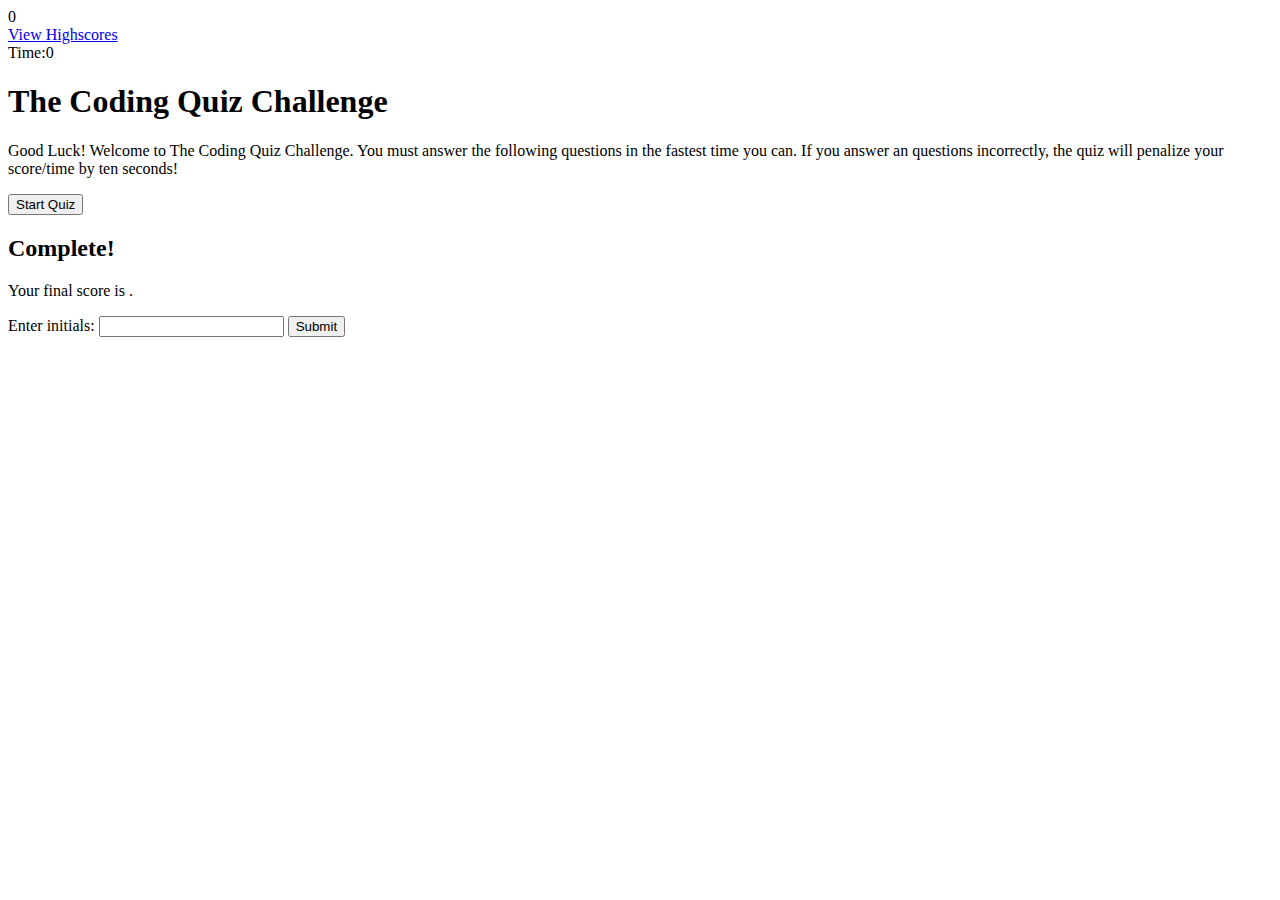
==== index.html @ ef83be86 "adding my code" ====
<!DOCTYPE html>0

<html lang="en">

  <head>
    <meta charset="UTF-8" />
    <meta name="viewport" content="width=device-width, initial-scale=1.0" />
    <meta http-equiv="X-UA-Compatible" content="ie=edge" />
    <title>The Coding Quiz</title>

    <link rel="stylesheet" href="./assets/css/styles.css" />
  </head>

  <body>
    <div class="scores"><a href="highscores.html">View Highscores</a></div>

    <div class="timer">Time:<span id="time">0</span></div>

    <div class="wrapper">
      <div id="start-screen" class="start">
        <h1>The Coding Quiz Challenge</h1>
        <p>
          Good Luck! Welcome to The Coding Quiz Challenge. 
          You must answer the following questions in the fastest time you can.
          If you answer an questions incorrectly, the quiz will penalize your score/time by ten seconds!
        </p>
        <button id="start">Start Quiz</button>
      </div>

      <div id="questions" class="hide">
        <h2 id="question-title"></h2>
        <div id="choices" class="choices"></div>
      </div>

      <div id="end-screen" class="hide">
        <h2>Complete!</h2>
        <p>Your final score is <span id="final-score"></span>.</p>
        <p>
          Enter initials: <input type="text" id="initials" max="3" />
          <button id="submit">Submit</button>
        </p>
      </div>

      <div id="feedback" class="feedback hide"></div>
    </div>

    <script src="./assets/js/questions.js"></script>
    <script src="./assets/js/logic.js"></script>

  </body>

  </html>
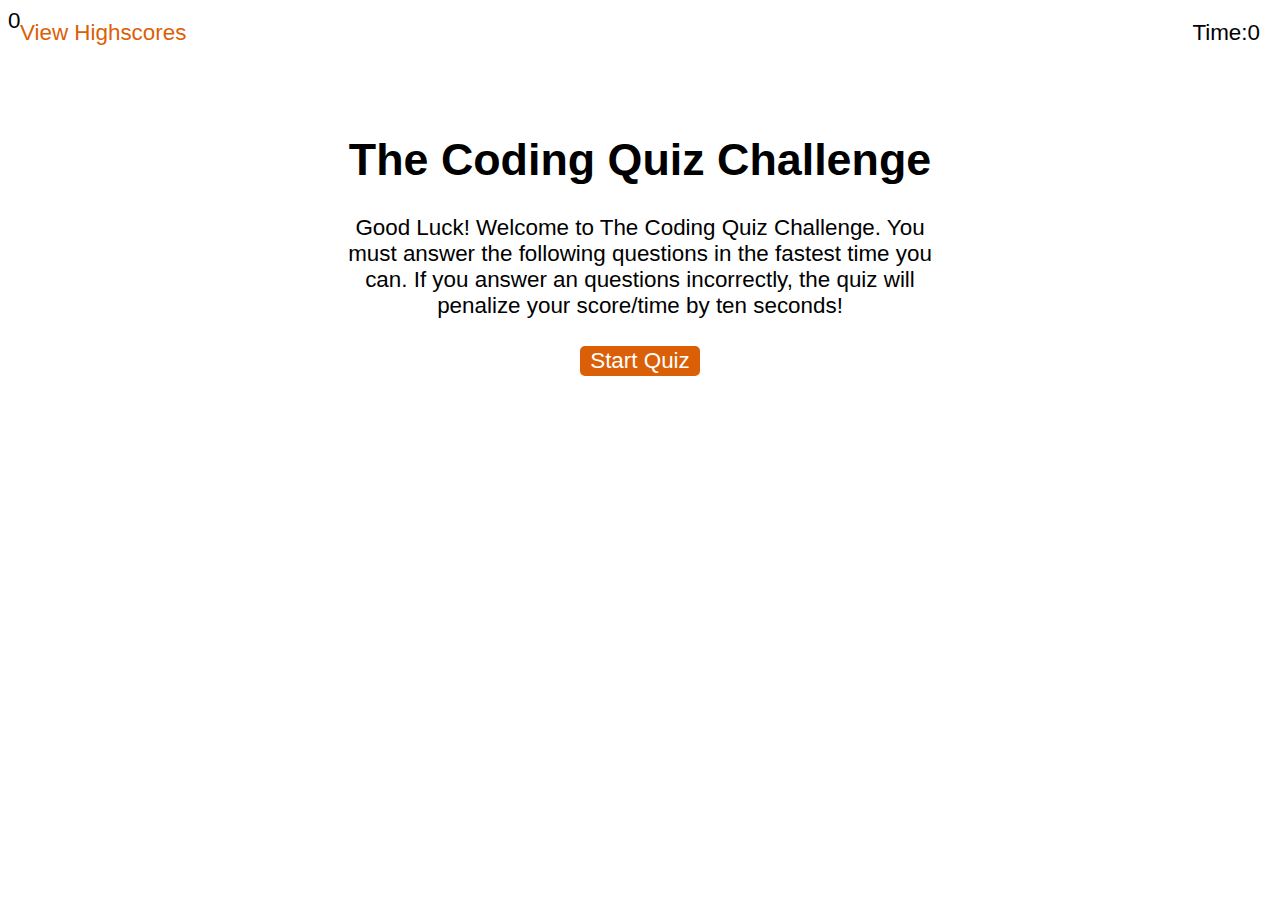
==== commit 0be2bfe7: "finish code" ====
--- a/index.html
+++ b/index.html
@@ -4,11 +4,11 @@
 
   <head>
     <meta charset="UTF-8" />
-    <meta name="viewport" content="width=device-width, initial-scale=1.0" />
+    <meta name="viewport" content="width=device-width, initial-scale=2.0" />
     <meta http-equiv="X-UA-Compatible" content="ie=edge" />
     <title>The Coding Quiz</title>
 
-    <link rel="stylesheet" href="./assets/css/styles.css" />
+    <link rel="stylesheet" href="./assets/css/style.css" />
   </head>
 
   <body>
@@ -44,9 +44,9 @@
       <div id="feedback" class="feedback hide"></div>
     </div>
 
-    <script src="./assets/js/questions.js"></script>
-    <script src="./assets/js/logic.js"></script>
+    <script src="./assets/js/question.js"></script>
+    <script src="./assets/js/logically.js"></script>
 
   </body>
-
-  </html>
+  
+</html>
--- a/assets/css/style.css
+++ b/assets/css/style.css
@@ -0,0 +1,88 @@
+body {
+  font-family: Arial;
+  font-size: 140%;
+}
+
+a {
+  color: #db5f07;
+  text-decoration: none;
+  transition: color 0.1s;
+}
+
+a:hover {
+  color: #db5f07;
+}
+
+button {
+  display: inline-block;
+  margin: 5px;
+  cursor: pointer;
+  font-size: 100%;
+  background-color: #db5f07;
+  border-radius: 5px;
+  padding: 2px 10px;
+  color: white;
+  border: 0;
+  transition: background-color 0.1s;
+}
+
+button:hover {
+  background-color: #db5f07;
+}
+
+.choices button {
+  display: block;
+}
+
+input[type="text"] {
+  font-size: 100%;
+}
+
+ol {
+  padding-left: 0px;
+  max-height: 400px;
+  overflow: auto;
+}
+
+li {
+  padding: 5px;
+  list-style: decimal inside none;
+}
+
+li:nth-child(odd) {
+  background-color: #db5f07;
+}
+
+.wrapper {
+  margin: 100px auto 0 auto;
+  max-width: 600px;
+}
+
+.hide {
+  display: none;
+}
+
+.start {
+  text-align: center;
+}
+
+.scores {
+  position: absolute;
+  top: 20px;
+  left: 20px;
+}
+
+.feedback {
+  font-style: italic;
+  font-size: 140%;
+  margin-top: 40px;
+  padding-top: 10px;
+  color: rgb(0, 143, 90);
+  border-top: 2px solid #ccc;
+}
+
+.timer {
+  position: absolute;
+  top: 20px;
+  right: 20px;
+}
